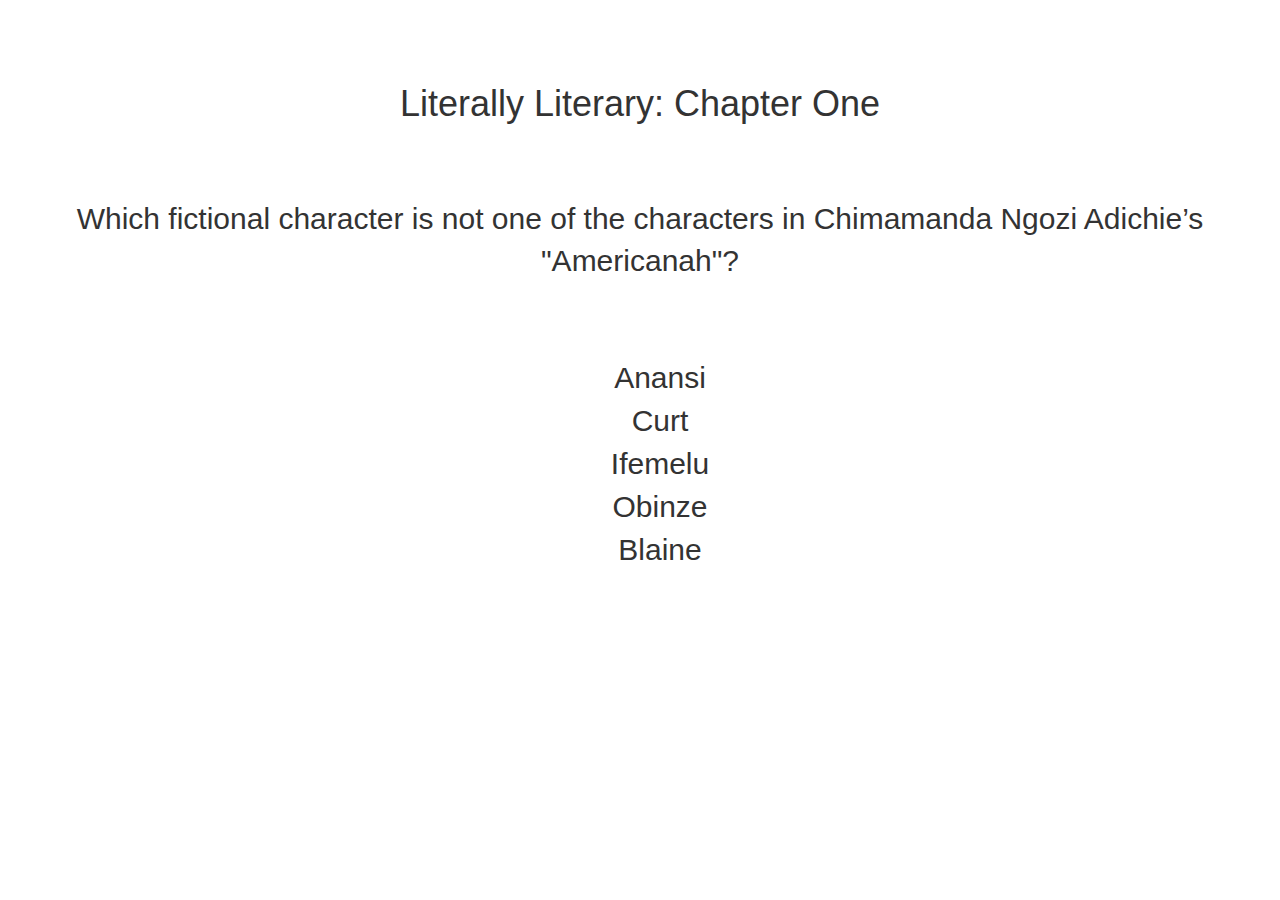
==== chapter1.html @ 932bad19 "better organized chapter one page" ====
<!DOCTYPE html>
<html lang="en-us">

<head>
	<meta charset="utf-8">
	<title>LL Chapter 1</title>
	<script src="https://code.jquery.com/jquery-2.2.3.js"></script> 
	<link rel="stylesheet" href="https://maxcdn.bootstrapcdn.com/bootstrap/3.3.7/css/bootstrap.min.css"> 
	<link rel="stylesheet" type="text/css" href="assets/css/c1style.css">
</head>

<body>
	<h1> Literally Literary: Chapter One </h1>
	<p> Which fictional character is not one of the characters in Chimamanda Ngozi Adichie’s "Americanah"? </p>
	
<div id="answers">
	<ul style="list-style: none">
			<li class="aone"> Anansi </li>
			<li class="atwo"> Curt </li>
			<li class="athree"> Ifemelu </li>
			<li class="afour"> Obinze </li>
			<li class="afive"> Blaine </li>
		</div>
	</ul>
</div>
---- assets/css/c1style.css ----
h1 {
	text-align: center; 
	padding: 5%; 
}

p {
	text-align: center; 
	font-size: 30px; 
}

#answers {
	text-align: center;
	font-size: 30px;
	padding: 5%; 
}
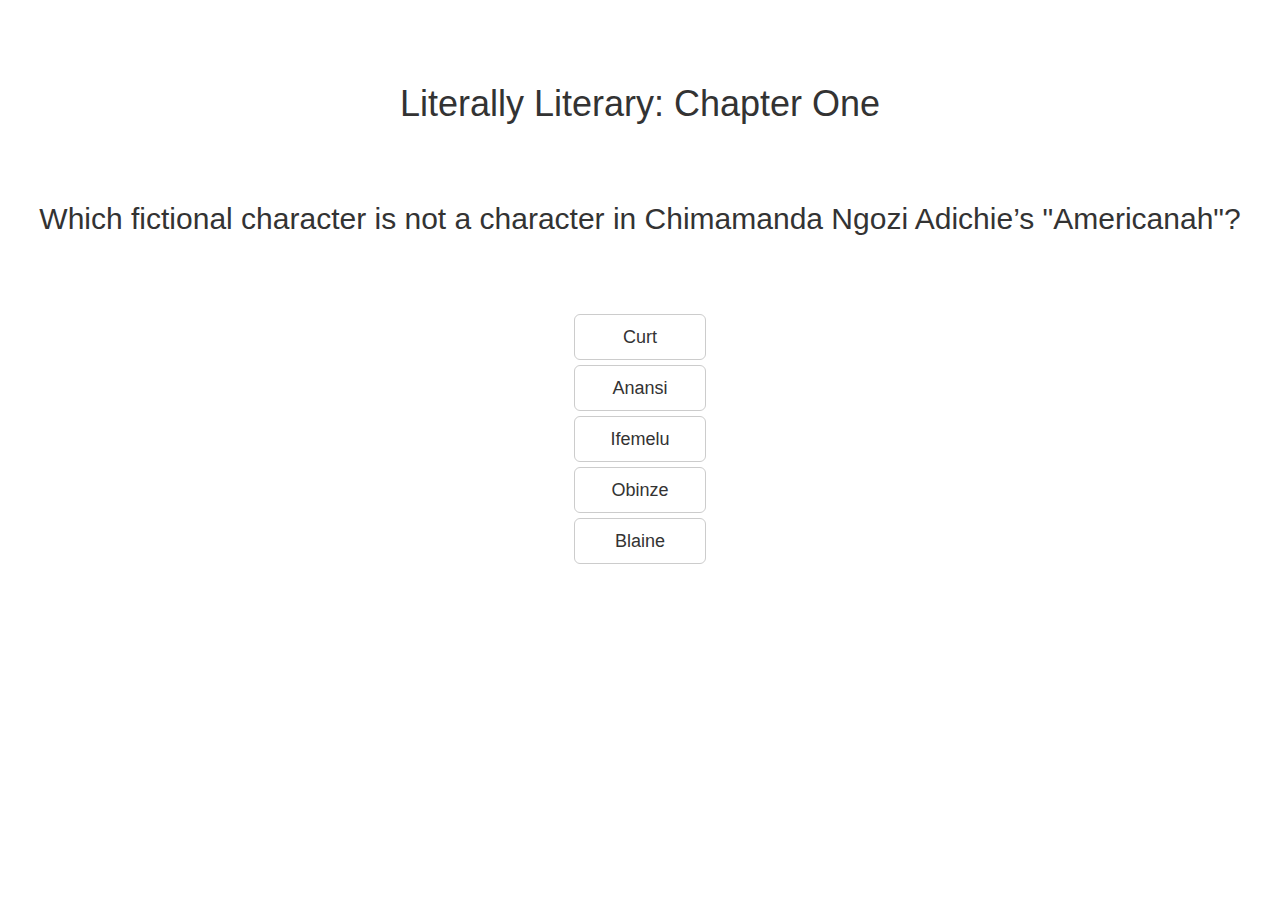
==== commit 18383959: "added and cleaned up buttons" ====
--- a/chapter1.html
+++ b/chapter1.html
@@ -11,15 +11,13 @@
 
 <body>
 	<h1> Literally Literary: Chapter One </h1>
-	<p> Which fictional character is not one of the characters in Chimamanda Ngozi Adichie’s "Americanah"? </p>
+	<p> Which fictional character is not a character in Chimamanda Ngozi Adichie’s "Americanah"? </p>
 	
-<div id="answers">
-	<ul style="list-style: none">
-			<li class="aone"> Anansi </li>
-			<li class="atwo"> Curt </li>
-			<li class="athree"> Ifemelu </li>
-			<li class="afour"> Obinze </li>
-			<li class="afive"> Blaine </li>
-		</div>
-	</ul>
-</div>+<div id="answers" style="text-align: center;">
+	<button type="button" class="btn btn-default btn-lg btn-block" id="aone"> Curt </button>
+	<button type="button" class="btn btn-default btn-lg btn-block" id="atwo"> Anansi </button>
+	<button type="button" class="btn btn-default btn-lg btn-block" id="athree"> Ifemelu </button>
+	<button type="button" class="btn btn-default btn-lg btn-block" id="afour"> Obinze </button>
+	<button type="button" class="btn btn-default btn-lg btn-block" id="afive"> Blaine </button>
+</div>
+
--- a/assets/css/c1style.css
+++ b/assets/css/c1style.css
@@ -10,6 +10,10 @@
 
 #answers {
 	text-align: center;
-	font-size: 30px;
-	padding: 5%; 
-}+	font-size: 30px; 
+	width: 260px;
+	margin: 20%;
+	padding: 5%;
+	margin: 0 auto; 
+}
+
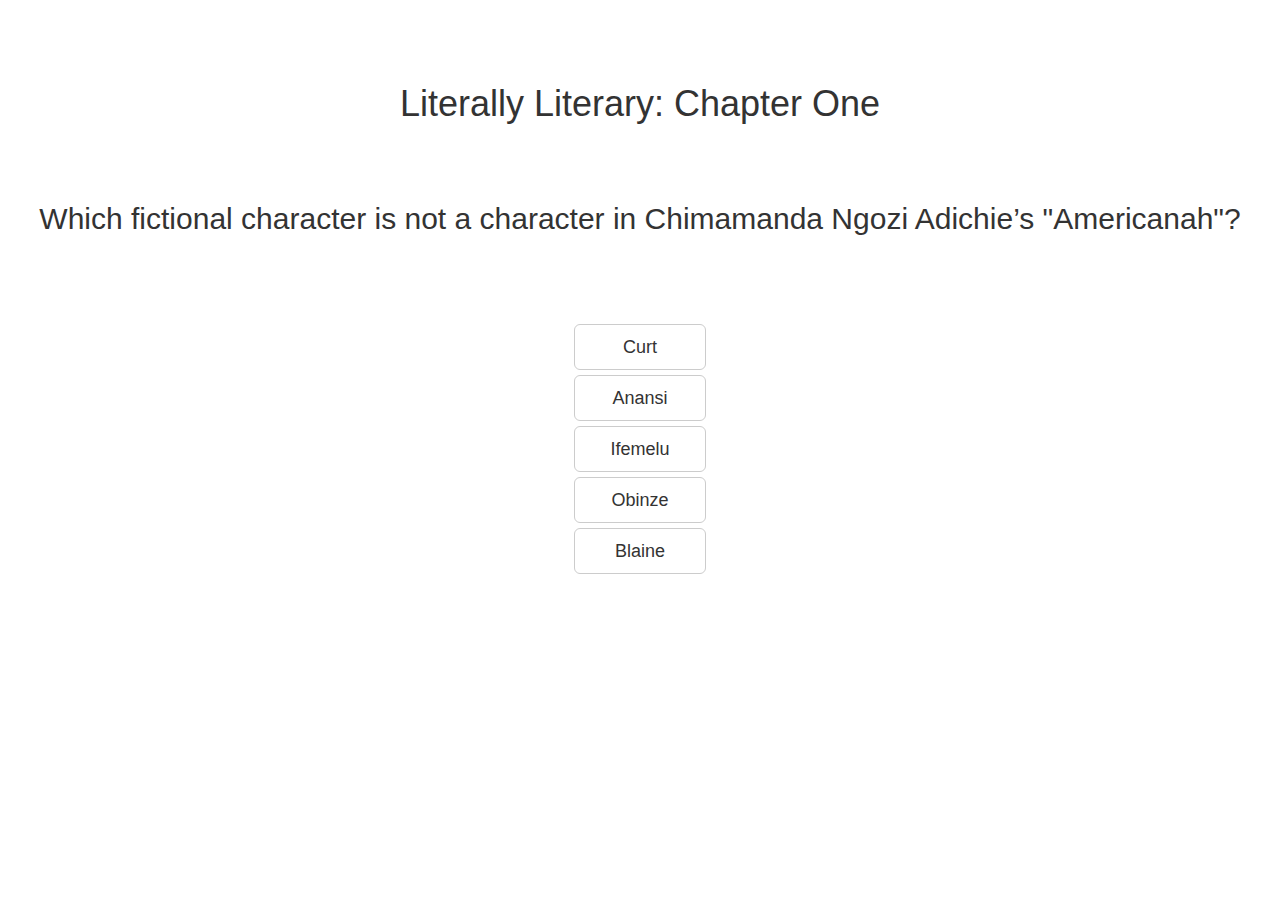
==== commit 52906336: "response for correct answer" ====
--- a/chapter1.html
+++ b/chapter1.html
@@ -12,7 +12,11 @@
 <body>
 	<h1> Literally Literary: Chapter One </h1>
 	<p> Which fictional character is not a character in Chimamanda Ngozi Adichie’s "Americanah"? </p>
+
+<!-- Store Answer Message -->
+<h2 id="result" style="text-align: center;"></h2>
 	
+<!-- Create Buttons -->
 <div id="answers" style="text-align: center;">
 	<button type="button" class="btn btn-default btn-lg btn-block" id="aone"> Curt </button>
 	<button type="button" class="btn btn-default btn-lg btn-block" id="atwo"> Anansi </button>
@@ -21,3 +25,9 @@
 	<button type="button" class="btn btn-default btn-lg btn-block" id="afive"> Blaine </button>
 </div>
 
+<script type="text/javascript" src="assets/javascript/c1script.js"></script>
+
+</body>
+
+</html>
+
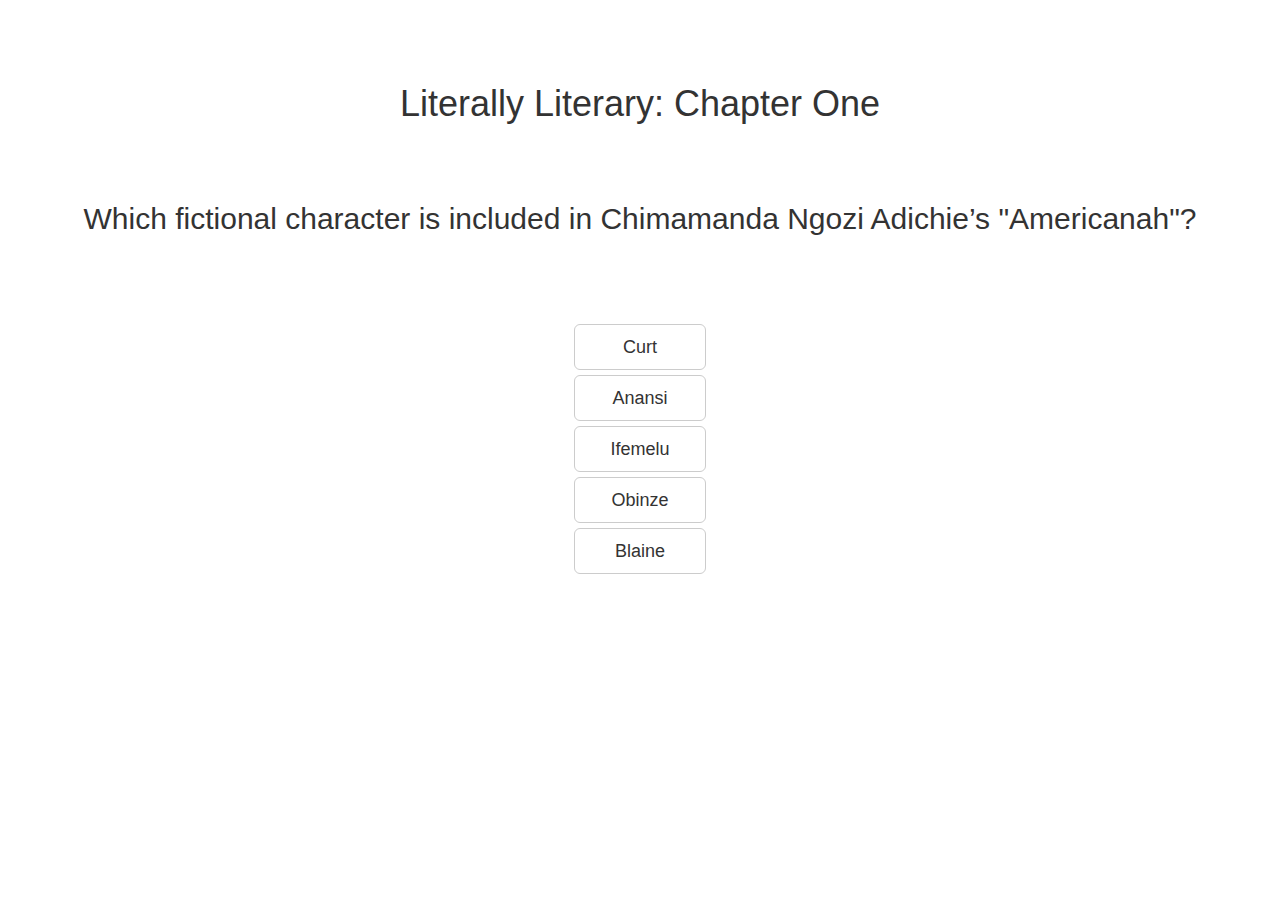
==== commit 3223d857: "working timer chapter1" ====
--- a/chapter1.html
+++ b/chapter1.html
@@ -11,11 +11,17 @@
 
 <body>
 	<h1> Literally Literary: Chapter One </h1>
-	<p> Which fictional character is not a character in Chimamanda Ngozi Adichie’s "Americanah"? </p>
+	<p> Which fictional character is included in Chimamanda Ngozi Adichie’s "Americanah"? </p>
+
 
 <!-- Store Answer Message -->
 <h2 id="result" style="text-align: center;"></h2>
-	
+
+
+<!-- Store Counter -->
+<h3 id="counter" align="center";></h3>
+
+
 <!-- Create Buttons -->
 <div id="answers" style="text-align: center;">
 	<button type="button" class="btn btn-default btn-lg btn-block" id="aone"> Curt </button>
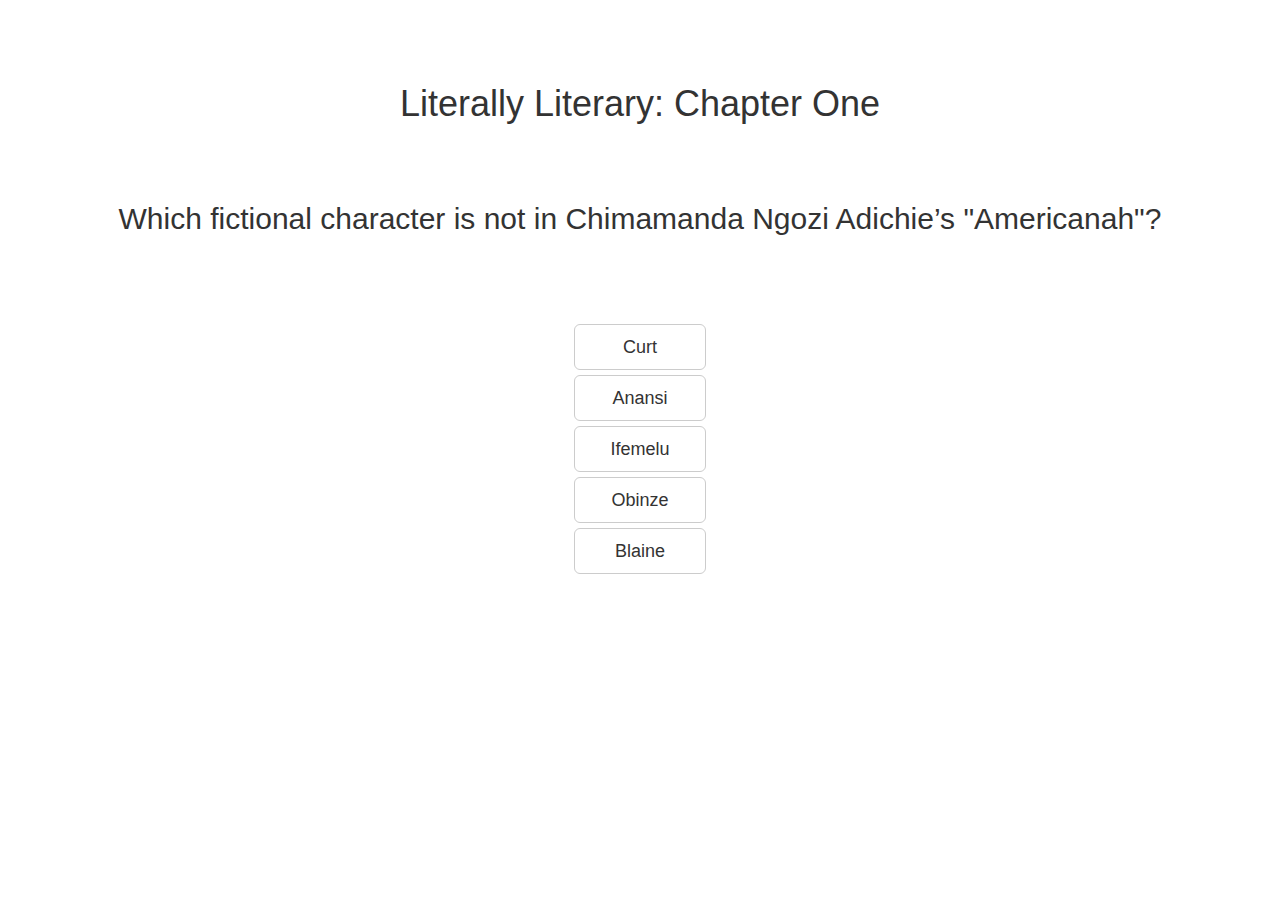
==== commit 4a3f2f4b: "return to main page with end of timer" ====
--- a/chapter1.html
+++ b/chapter1.html
@@ -11,7 +11,7 @@
 
 <body>
 	<h1> Literally Literary: Chapter One </h1>
-	<p> Which fictional character is included in Chimamanda Ngozi Adichie’s "Americanah"? </p>
+	<p> Which fictional character is not in Chimamanda Ngozi Adichie’s "Americanah"? </p>
 
 
 <!-- Store Answer Message -->
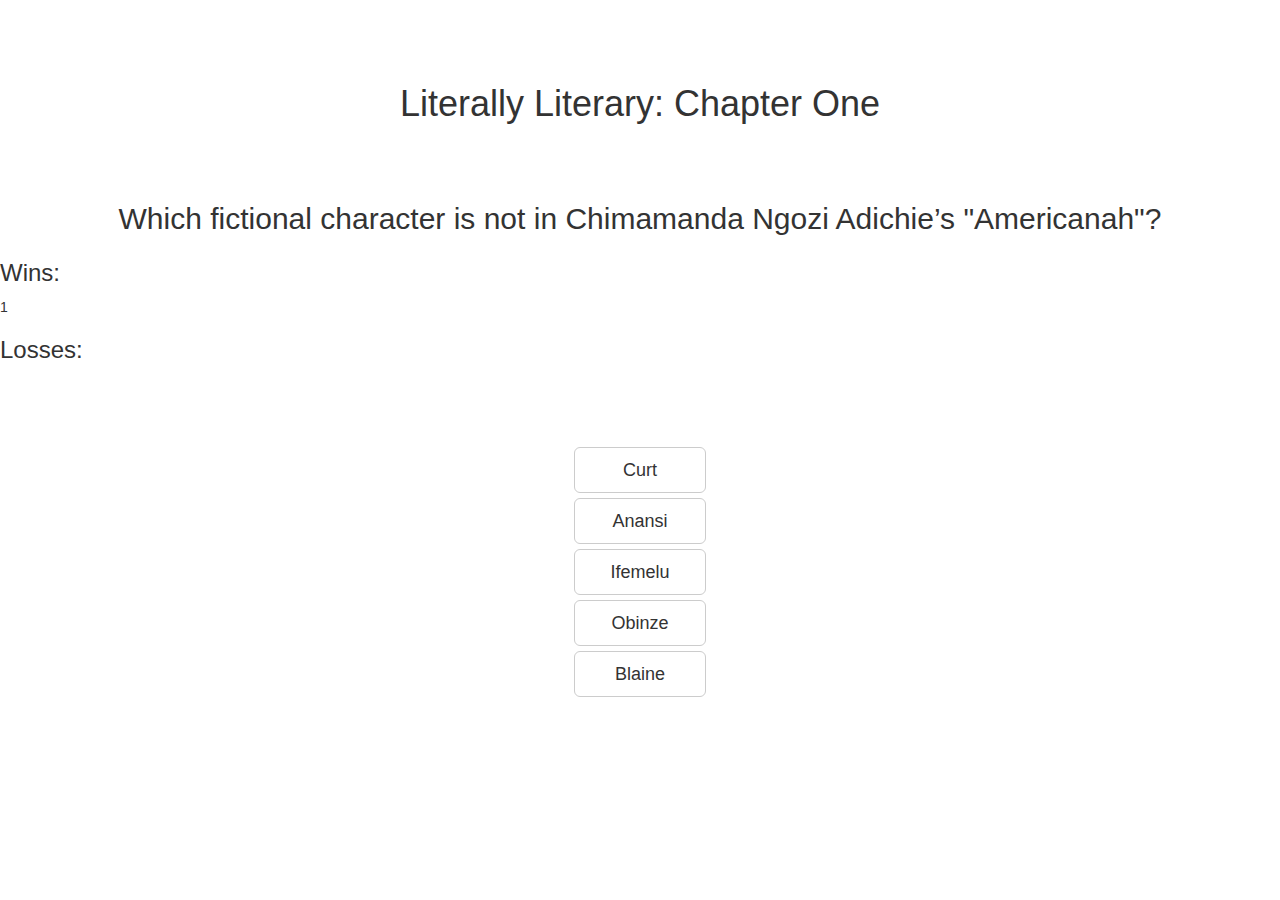
==== commit f52ada64: "edited footer" ====
--- a/chapter1.html
+++ b/chapter1.html
@@ -12,6 +12,22 @@
 <body>
 	<h1> Literally Literary: Chapter One </h1>
 	<p> Which fictional character is not in Chimamanda Ngozi Adichie’s "Americanah"? </p>
+
+
+	<!-- Store Wins/Losses -->
+<div id="win-lose">
+	
+	<div>
+		<h3>Wins: </h3>
+		<span id="wins"></span>
+	</div>
+
+	<div>
+		<h3>Losses: </h3>
+		<span id="losses"></span>
+	</div>
+
+</div>
 
 
 <!-- Store Answer Message -->
@@ -33,6 +49,9 @@
 
 <script type="text/javascript" src="assets/javascript/c1script.js"></script>
 
+<script type="text/javascript" src="assets/javascript/app.js"></script>
+
+
 </body>
 
 </html>
